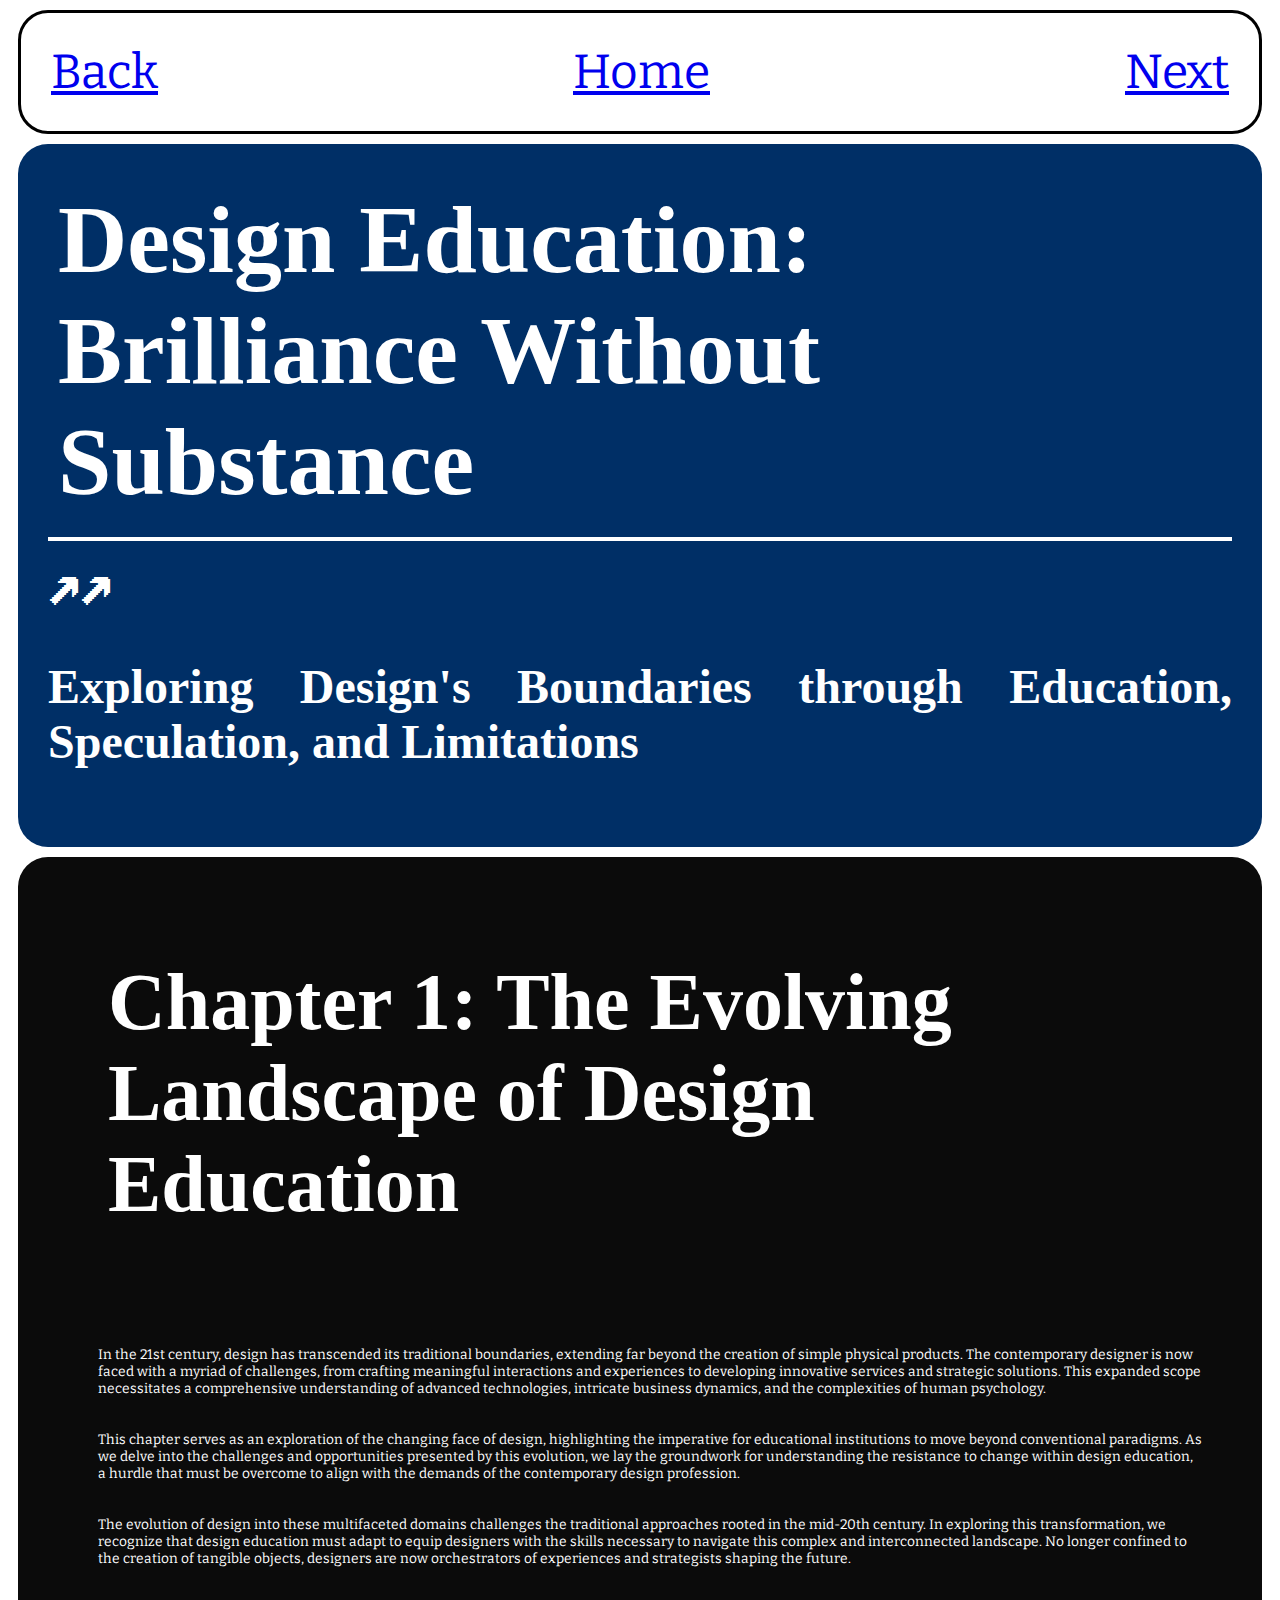
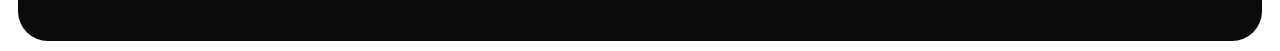
==== chapter-1.html @ 1c6a4b9c "Added meta tag for viewport" ====
<html>
    <head>
		<meta charset="utf-8"> 
		<title> Typography and Interaction - Project 3</title>
        <meta name="viewport" content="width=device-width, initial-scale=1">
		<link href="https://typography-interaction-2324.github.io/assets/reset.css" rel="stylesheet">
		<link rel="stylesheet" href="https://use.fontawesome.com/releases/v5.4.1/css/all.css">
		<link href='https://fonts.googleapis.com/css?family=Space Grotesk' rel='stylesheet'>
		<link href="page.css" rel="stylesheet">
    </head>

	<main>
		<nav>
			<a href="index.html">Back</a>
            <a href="index.html"> Home</a>
			<a href="chapter-2.html">Next</a>
		</nav>

        <aside class="chapter-card">
            <section> 
                <h1 class="Card-1"> Design Education: Brilliance Without Substance</h1>
                <hr class="white-line"> <p> 🡽🡽</p>
                <p class="subtitle-chapter">Exploring Design's Boundaries through Education, Speculation, and Limitations</p>
            </section>
        </aside>

        <aside>
        <section class="card"> 
            <h2> Chapter 1: The Evolving Landscape of Design Education </h2>

            <p class="body-text"> In the 21st century, design has transcended its traditional boundaries, extending far beyond the creation of simple physical products. The contemporary designer is now faced with a myriad of challenges, from crafting meaningful interactions and experiences to developing innovative services and strategic solutions. This expanded scope necessitates a comprehensive understanding of advanced technologies, intricate business dynamics, and the complexities of human psychology.</p>

                        
            <p class="body-text"> This chapter serves as an exploration of the changing face of design, highlighting the imperative for educational institutions to move beyond conventional paradigms. As we delve into the challenges and opportunities presented by this evolution, we lay the groundwork for understanding the resistance to change within design education, a hurdle that must be overcome to align with the demands of the contemporary design profession.</p>

            <p class="body-text-last">The evolution of design into these multifaceted domains challenges the traditional approaches rooted in the mid-20th century. In exploring this transformation, we recognize that design education must adapt to equip designers with the skills necessary to navigate this complex and interconnected landscape. No longer confined to the creation of tangible objects, designers are now orchestrators of experiences and strategists shaping the future.</p>
        </aside>
        </section>
    </main>
</html>
---- page.css ----
@import url('https://fonts.googleapis.com/css2?family=Bitter:ital,wght@0,100;0,200;0,300;0,400;0,500;0,600;0,700;0,800;0,900;1,100;1,200;1,300;1,400;1,500;1,600;1,700;1,800;1,900&display=swap');
@import url('https://fonts.googleapis.com/css2?family=Abril+Fatface&display=swap');

@font-face {
    font-family: 'CabinetGrotesk-Thin';
    src: url('/fonts/CabinetGrotesk-Thin.woff2') format('woff2'),
         url('/fonts/CabinetGrotesk-Thin.woff') format('woff'),
         url('/fonts/CabinetGrotesk-Thin.ttf') format('truetype');
         font-weight: 100;
         font-display: swap;
         font-style: normal;
  }
  
  
  @font-face {
    font-family: 'CabinetGrotesk-Extralight';
    src: url('/fonts/CabinetGrotesk-Extralight.woff2') format('woff2'),
         url('/fonts/CabinetGrotesk-Extralight.woff') format('woff'),
         url('/fonts/CabinetGrotesk-Extralight.ttf') format('truetype');
         font-weight: 200;
         font-display: swap;
         font-style: normal;
  }
  
  
  @font-face {
    font-family: 'CabinetGrotesk-Light';
    src: url('/fonts/CabinetGrotesk-Light.woff2') format('woff2'),
         url('/fonts/CabinetGrotesk-Light.woff') format('woff'),
         url('/fonts/CabinetGrotesk-Light.ttf') format('truetype');
         font-weight: 300;
         font-display: swap;
         font-style: normal;
  }
  
  
  @font-face {
    font-family: 'CabinetGrotesk-Regular';
    src: url('/fonts/CabinetGrotesk-Regular.woff2') format('woff2'),
         url('/fonts/CabinetGrotesk-Regular.woff') format('woff'),
         url('/fonts/CabinetGrotesk-Regular.ttf') format('truetype');
         font-weight: 400;
         font-display: swap;
         font-style: normal;
  }
  
  
  @font-face {
    font-family: 'CabinetGrotesk-Medium';
    src: url('/fonts/CabinetGrotesk-Medium.woff2') format('woff2'),
         url('/fonts/CabinetGrotesk-Medium.woff') format('woff'),
         url('/fonts/CabinetGrotesk-Medium.ttf') format('truetype');
         font-weight: 500;
         font-display: swap;
         font-style: normal;
  }
  
  
  @font-face {
    font-family: 'CabinetGrotesk-Bold';
    src: url('/fonts/CabinetGrotesk-Bold.woff2') format('woff2'),
         url('/fonts/CabinetGrotesk-Bold.woff') format('woff'),
         url(/fonts/CabinetGrotesk-Bold.ttf') format('truetype');
         font-weight: 700;
         font-display: swap;
         font-style: normal;
  }
  
  
  @font-face {
    font-family: 'CabinetGrotesk-Extrabold';
    src: url('/fonts/CabinetGrotesk-Extrabold.woff2') format('woff2'),
         url('/fonts/CabinetGrotesk-Extrabold.woff') format('woff'),
         url('/fonts/CabinetGrotesk-Extrabold.ttf') format('truetype');
         font-weight: 800;
         font-display: swap;
         font-style: normal;
  }
  
  
  @font-face {
    font-family: 'CabinetGrotesk-Black';
    src: url('/fonts/CabinetGrotesk-Black.woff2') format('woff2'),
         url('/fonts/CabinetGrotesk-Black.woff') format('woff'),
         url('/fonts/CabinetGrotesk-Black.ttf') format('truetype');
         font-weight: 900;
         font-display: swap;
         font-style: normal;
  }
  
@mixin lhCrop($line-height) {
    &::before {
      content: '';
      display: block;
      height: 0;
      width: 0;
      margin-top: calc((1 - #{$line-height}) * 0.5em);
    }
  }
:root {
    --typography-base: 16px;
    --spacing: 10px;

    --orange: #FF3D00;
    --white: #FFFFFF;
    --darkgrey: #0B0B0B;
    --blue: #002F66;
    --darkblue: #002249;
    --green: #03954f;
    --darkgreen:#04783B;
    --red: #C0000F;
    --darkred: #7C0004;

    --inset--top:    -0.2em;
	--inset--bottom: -0.23em;
	--inset--left:   -0.07em;
	--inset--right:  -0.06em;
}

/* aside { 
    width: ;
} */
body { 
    font-family: bitter;
    font-size: calc(2 * var(--typography-base));
}
h1{ 
    font-family: CabinetGrotesk-Bold;
    font-size: calc(6 * var(--typography-base));
    color: var(--white);
    margin: calc(1* var(--spacing))
}

.white-line{
    border: 2px solid;
    margin: 20px 0; 
    color: var(--white);
}

p {
    color: var(--white);
}

.subtitle-chapter { 
    font-family: CabinetGrotesk-Medium;
    font-size: calc(3 * var(--typography-base));
    font-weight: bold;
    color: var(--white);
    text-align: justify;
}
nav { 
    display: flex;
    justify-content: space-between;
    font-size: calc(3 * var(--typography-base));
    padding: 30px;
    background-color: white;
    border-style: solid;
    border-radius: 30px;
    border-width: 3px;
    margin-top: 10px;
    margin-bottom: 10px;
    margin: calc(1* var(--spacing))
}
h2 { 
    font-family: CabinetGrotesk-Bold;
    font-size: calc(5 * var(--typography-base));
    color: var(--white);
    margin-top: calc(1* var(--spacing));
    padding-top: calc(8* var(--spacing));
    padding-left: calc(8* var(--spacing));
    padding-right: calc(8* var(--spacing));
    padding-bottom: calc( 5 * var(--spacing));
}
.body-text { 
    font-family: bitter;
    font-size: calc(.86 * var(--typography-base));
    color: var(--white);
    padding-left: calc(7 * var(--spacing));
    padding-right: calc(5 * var(--spacing));
    padding-bottom: calc(2 * var( --spacing));
}
.chapter-card { 
    background-color: var(--blue);
    border-radius: 30px;
    margin: calc(1* var(--spacing));
    padding: calc(3* var(--spacing))
}

.card { 
    background-color: var(--darkgrey);
    border-radius: 30px;
    margin: calc(1* var(--spacing));
    padding: calc(1* var(--spacing))
}

.body-text-last {
    font-family: bitter;
    font-size: calc(.86 * var(--typography-base));
    color: var(--white);
    padding-left: calc(7 * var(--spacing));
    padding-right: calc(5 * var(--spacing));
    padding-bottom: calc(5 * var( --spacing));
}

blockquote { 
    font-family: CabinetGrotesk-Medium;
    font-style: italic;
    font-size: calc(2 * var(--typography-base));
    padding-left: calc(7 * var(--spacing));
    padding-right: calc(5 * var(--spacing));
    padding-bottom: calc(5 * var( --spacing));
    padding-top: calc(5 * var( --spacing));
    color: var(--white);
    text-align: left;
}

.card-3 { 
    background-color: var(--green);
    border-radius: 30px;
    margin: calc(1* var(--spacing));
    padding: calc(3* var(--spacing))
}
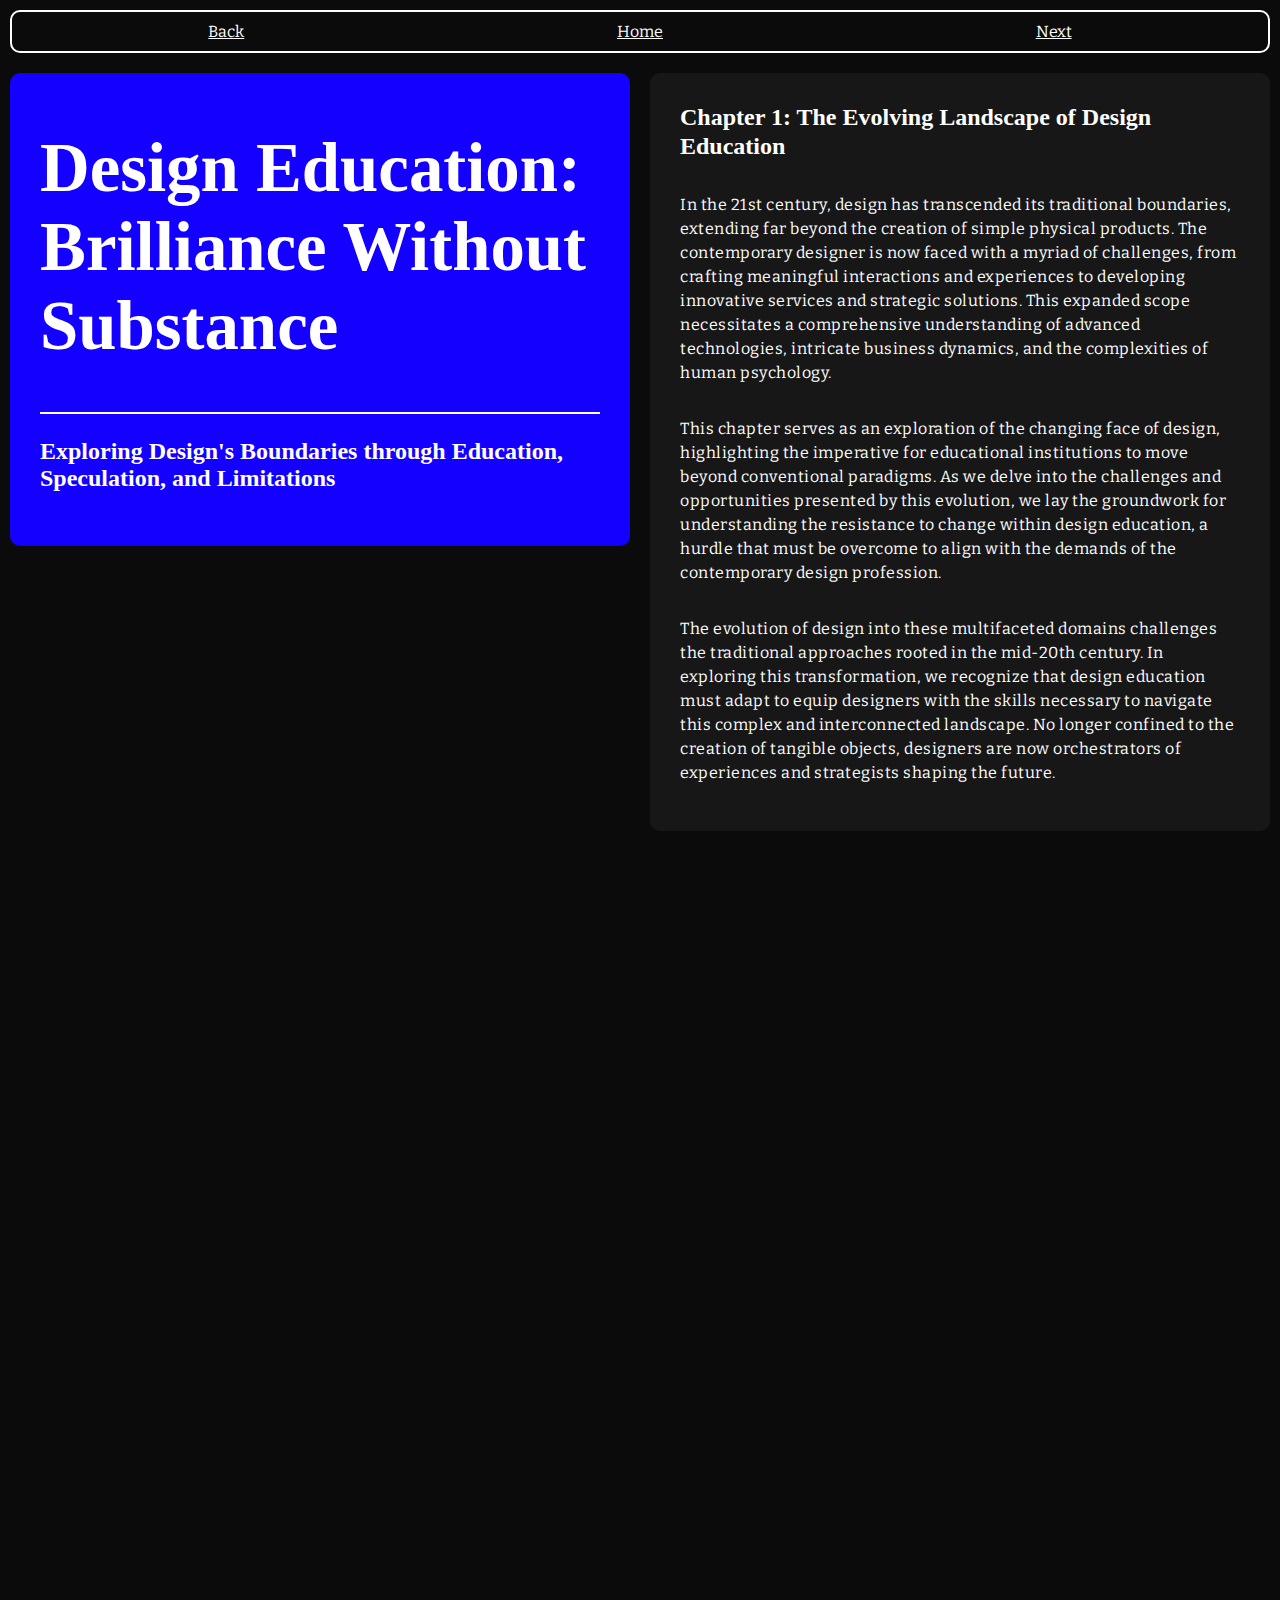
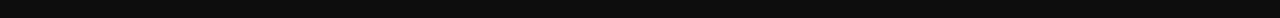
==== commit 8e56b3d9: "Tested out grid" ====
--- a/chapter-1.html
+++ b/chapter-1.html
@@ -5,7 +5,7 @@
         <meta name="viewport" content="width=device-width, initial-scale=1">
 		<link href="https://typography-interaction-2324.github.io/assets/reset.css" rel="stylesheet">
 		<link rel="stylesheet" href="https://use.fontawesome.com/releases/v5.4.1/css/all.css">
-		<link href='https://fonts.googleapis.com/css?family=Space Grotesk' rel='stylesheet'>
+		<link href='https://fonts.googleapis.com/css?family=Space Grotesk'rel='stylesheet'>
 		<link href="page.css" rel="stylesheet">
     </head>
 
@@ -16,25 +16,32 @@
 			<a href="chapter-2.html">Next</a>
 		</nav>
 
-        <aside class="chapter-card">
-            <section> 
-                <h1 class="Card-1"> Design Education: Brilliance Without Substance</h1>
-                <hr class="white-line"> <p> 🡽🡽</p>
-                <p class="subtitle-chapter">Exploring Design's Boundaries through Education, Speculation, and Limitations</p>
-            </section>
-        </aside>
+        <div class="grid-wrapper">
 
-        <aside>
-        <section class="card"> 
-            <h2> Chapter 1: The Evolving Landscape of Design Education </h2>
+            <div class="grid-container left-page">
+                <aside class="card-chapter">
+                    <section> 
+                        <h1 class="Card-1"> Design Education: Brilliance Without Substance</h1>
+                        <hr class="white-line">
+                        <p class="subtitle">Exploring Design's Boundaries through Education, Speculation, and Limitations</p>
+                    </section>
+                </aside>
+            </div>
 
-            <p class="body-text"> In the 21st century, design has transcended its traditional boundaries, extending far beyond the creation of simple physical products. The contemporary designer is now faced with a myriad of challenges, from crafting meaningful interactions and experiences to developing innovative services and strategic solutions. This expanded scope necessitates a comprehensive understanding of advanced technologies, intricate business dynamics, and the complexities of human psychology.</p>
+            <div class="grid-container right-page">
+                <aside>
+                    <section class="card"> 
+                        <h2> Chapter 1: The Evolving Landscape of Design Education </h2>
 
-                        
-            <p class="body-text"> This chapter serves as an exploration of the changing face of design, highlighting the imperative for educational institutions to move beyond conventional paradigms. As we delve into the challenges and opportunities presented by this evolution, we lay the groundwork for understanding the resistance to change within design education, a hurdle that must be overcome to align with the demands of the contemporary design profession.</p>
+                        <p class="body-text"> In the 21st century, design has transcended its traditional boundaries, extending far beyond the creation of simple physical products. The contemporary designer is now faced with a myriad of challenges, from crafting meaningful interactions and experiences to developing innovative services and strategic solutions. This expanded scope necessitates a comprehensive understanding of advanced technologies, intricate business dynamics, and the complexities of human psychology.</p>
 
-            <p class="body-text-last">The evolution of design into these multifaceted domains challenges the traditional approaches rooted in the mid-20th century. In exploring this transformation, we recognize that design education must adapt to equip designers with the skills necessary to navigate this complex and interconnected landscape. No longer confined to the creation of tangible objects, designers are now orchestrators of experiences and strategists shaping the future.</p>
-        </aside>
-        </section>
+                                    
+                        <p class="body-text"> This chapter serves as an exploration of the changing face of design, highlighting the imperative for educational institutions to move beyond conventional paradigms. As we delve into the challenges and opportunities presented by this evolution, we lay the groundwork for understanding the resistance to change within design education, a hurdle that must be overcome to align with the demands of the contemporary design profession.</p>
+
+                        <p class="body-text">The evolution of design into these multifaceted domains challenges the traditional approaches rooted in the mid-20th century. In exploring this transformation, we recognize that design education must adapt to equip designers with the skills necessary to navigate this complex and interconnected landscape. No longer confined to the creation of tangible objects, designers are now orchestrators of experiences and strategists shaping the future.</p>
+                    </section>
+                </aside>
+            </div>
+        </div>    
     </main>
 </html> --- a/page.css
+++ b/page.css
@@ -1,5 +1,7 @@
 @import url('https://fonts.googleapis.com/css2?family=Bitter:ital,wght@0,100;0,200;0,300;0,400;0,500;0,600;0,700;0,800;0,900;1,100;1,200;1,300;1,400;1,500;1,600;1,700;1,800;1,900&display=swap');
 @import url('https://fonts.googleapis.com/css2?family=Abril+Fatface&display=swap');
+@import url('https://fonts.googleapis.com/css2?family=Linefont:wght@100;200;300;400;500;600;700;800;900;1000&display=swap');
+
 
 @font-face {
     font-family: 'CabinetGrotesk-Thin';
@@ -60,7 +62,7 @@
     font-family: 'CabinetGrotesk-Bold';
     src: url('/fonts/CabinetGrotesk-Bold.woff2') format('woff2'),
          url('/fonts/CabinetGrotesk-Bold.woff') format('woff'),
-         url(/fonts/CabinetGrotesk-Bold.ttf') format('truetype');
+         url('/fonts/CabinetGrotesk-Bold.ttf') format('truetype');
          font-weight: 700;
          font-display: swap;
          font-style: normal;
@@ -87,6 +89,7 @@
          font-display: swap;
          font-style: normal;
   }
+  
   
 @mixin lhCrop($line-height) {
     &::before {
@@ -98,17 +101,20 @@
     }
   }
 :root {
+    background: var(--darkgrey);
     --typography-base: 16px;
     --spacing: 10px;
+    --border-radius: 10px;
 
     --orange: #FF3D00;
     --white: #FFFFFF;
     --darkgrey: #0B0B0B;
-    --blue: #002F66;
-    --darkblue: #002249;
-    --green: #03954f;
+    --grey:#171717;
+    --light: #7468FF;
+    --darkblue: #1400FF;
+    --green: #00AA30;
     --darkgreen:#04783B;
-    --red: #C0000F;
+    --purple: #8000FF;
     --darkred: #7C0004;
 
     --inset--top:    -0.2em;
@@ -117,106 +123,110 @@
 	--inset--right:  -0.06em;
 }
 
-/* aside { 
-    width: ;
-} */
-body { 
+nav { 
     font-family: bitter;
-    font-size: calc(2 * var(--typography-base));
-}
+    display: flex;
+    justify-content: space-around;
+    font-size: var(--typography-base);
+    padding: var(--spacing);
+    background-color: var(--darkgrey);
+    border: var(--white);
+    border-style: solid;
+    border-radius: var(--border-radius) ;
+    border-width: 2px;
+    margin-top: 10px;
+    margin-bottom: 10px;
+    margin: calc(1* var(--spacing));
+}
+
+a { 
+    color: #FFFFFF;
+}
+
+.card-chapter { 
+    display: block;
+    background-color: var(--darkblue);
+    border-radius:  var(--border-radius) ;
+    padding-right:  calc(3* var(--spacing));
+    padding-left:  calc(3* var(--spacing));
+    padding-top: var(--spacing);
+    padding-bottom: calc(3*var(--spacing));
+    margin: calc(1* var(--spacing))
+}
+
 h1{ 
     font-family: CabinetGrotesk-Bold;
-    font-size: calc(6 * var(--typography-base));
-    color: var(--white);
+    font-size: calc(4.3 * var(--typography-base));
+    color: var(--white);
+}
+
+.subtitle { 
+    font-family: CabinetGrotesk-Medium;
+    font-size: calc(1.5 * var(--typography-base));
+    font-weight: bold;
+    color: var(--white);
+    text-align: left;
+}
+
+.white-line{
+    border: 1px solid;
+    color: var(--white);
+    display: block;
+    margin: 0 auto;
+    margin-top: 20px; 
+    margin-bottom: 20px; 
+}
+
+.card { 
+    display: block;
+    background-color: var(--grey);
+    border-radius:  var(--border-radius) ;
+    padding-right:  calc(3* var(--spacing));
+    padding-left:  calc(3* var(--spacing));
+    padding-top: var(--spacing);
+    padding-bottom: calc(3*var(--spacing));
     margin: calc(1* var(--spacing))
 }
 
-.white-line{
-    border: 2px solid;
-    margin: 20px 0; 
-    color: var(--white);
-}
-
-p {
-    color: var(--white);
-}
-
-.subtitle-chapter { 
-    font-family: CabinetGrotesk-Medium;
-    font-size: calc(3 * var(--typography-base));
-    font-weight: bold;
-    color: var(--white);
-    text-align: justify;
-}
-nav { 
-    display: flex;
-    justify-content: space-between;
-    font-size: calc(3 * var(--typography-base));
-    padding: 30px;
-    background-color: white;
-    border-style: solid;
-    border-radius: 30px;
-    border-width: 3px;
-    margin-top: 10px;
-    margin-bottom: 10px;
-    margin: calc(1* var(--spacing))
-}
 h2 { 
     font-family: CabinetGrotesk-Bold;
-    font-size: calc(5 * var(--typography-base));
-    color: var(--white);
-    margin-top: calc(1* var(--spacing));
-    padding-top: calc(8* var(--spacing));
-    padding-left: calc(8* var(--spacing));
-    padding-right: calc(8* var(--spacing));
-    padding-bottom: calc( 5 * var(--spacing));
-}
+    font-size: calc(1.5 * var(--typography-base));
+    color: var(--white);
+    line-height: 1.2;
+    margin-top: calc(2* var(--spacing));
+}
+
 .body-text { 
     font-family: bitter;
-    font-size: calc(.86 * var(--typography-base));
-    color: var(--white);
-    padding-left: calc(7 * var(--spacing));
-    padding-right: calc(5 * var(--spacing));
-    padding-bottom: calc(2 * var( --spacing));
-}
-.chapter-card { 
-    background-color: var(--blue);
-    border-radius: 30px;
-    margin: calc(1* var(--spacing));
-    padding: calc(3* var(--spacing))
-}
-
-.card { 
-    background-color: var(--darkgrey);
-    border-radius: 30px;
-    margin: calc(1* var(--spacing));
-    padding: calc(1* var(--spacing))
-}
-
-.body-text-last {
-    font-family: bitter;
-    font-size: calc(.86 * var(--typography-base));
-    color: var(--white);
-    padding-left: calc(7 * var(--spacing));
-    padding-right: calc(5 * var(--spacing));
-    padding-bottom: calc(5 * var( --spacing));
-}
-
-blockquote { 
-    font-family: CabinetGrotesk-Medium;
-    font-style: italic;
-    font-size: calc(2 * var(--typography-base));
-    padding-left: calc(7 * var(--spacing));
-    padding-right: calc(5 * var(--spacing));
-    padding-bottom: calc(5 * var( --spacing));
-    padding-top: calc(5 * var( --spacing));
-    color: var(--white);
-    text-align: left;
-}
-
-.card-3 { 
-    background-color: var(--green);
-    border-radius: 30px;
-    margin: calc(1* var(--spacing));
-    padding: calc(3* var(--spacing))
-}+    font-size: var(--typography-base);
+    color: var(--white);
+    line-height: 1.5;
+    margin-top: 2rem;
+    letter-spacing: .5px;
+}
+
+body {
+    margin: 0;
+}
+
+.grid-wrapper {
+    display: grid;
+    grid-template-columns: 1fr 1fr;
+    grid-template-rows: 1fr 1fr;
+}
+
+.grid-container {
+    padding: 0px;
+}
+
+.left-container {
+    order: 1 ;
+}
+
+.right-container {
+    order:  2;
+}
+
+/* Additional styling for your existing elements goes here */
+
+
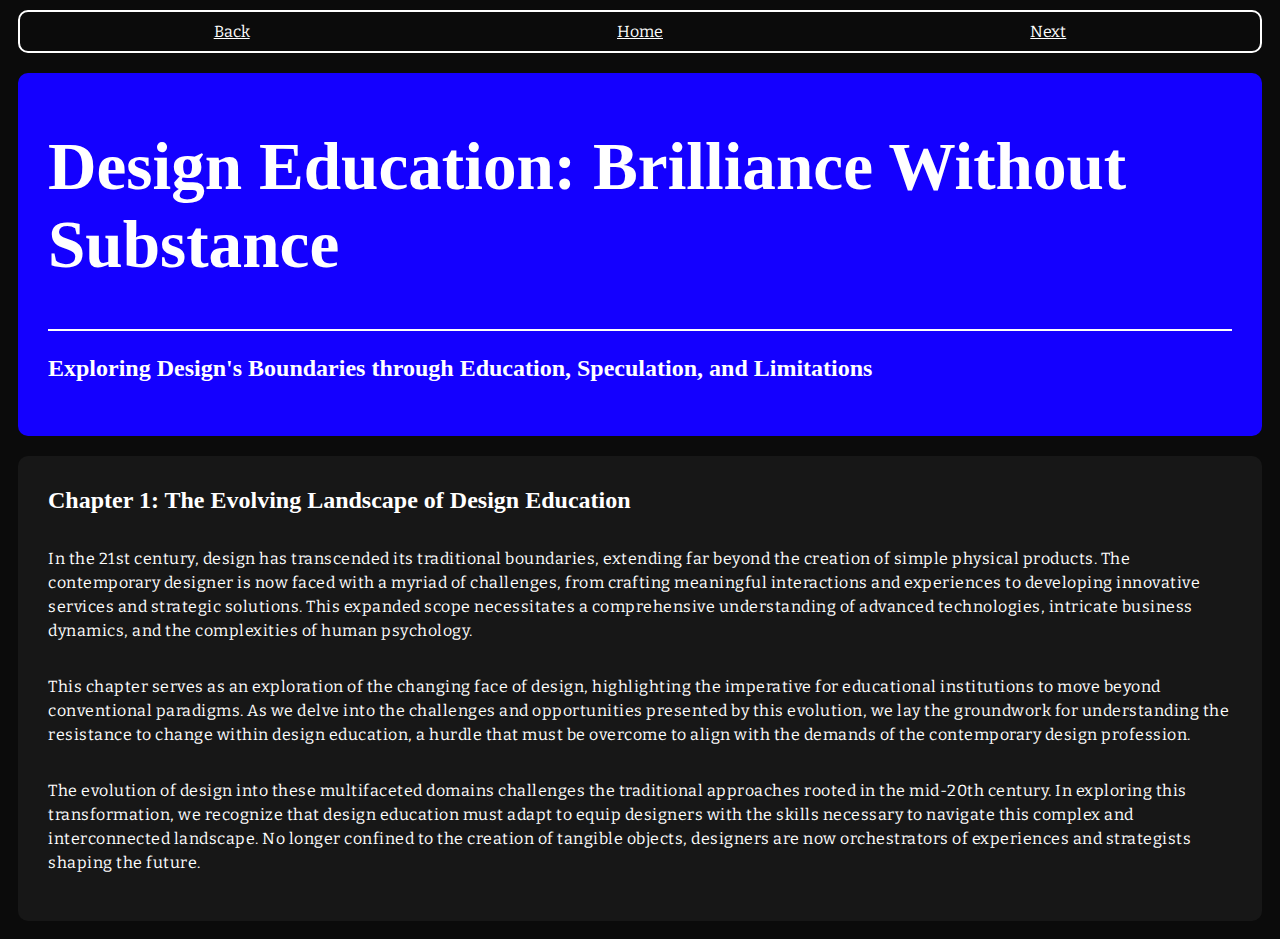
==== commit 63a99e02: "added the rest of the chapters." ====
--- a/chapter-1.html
+++ b/chapter-1.html
@@ -19,8 +19,8 @@
         <div class="grid-wrapper">
 
             <div class="grid-container left-page">
-                <aside class="card-chapter">
-                    <section> 
+                <aside>
+                    <section  class="card-chapter"> 
                         <h1 class="Card-1"> Design Education: Brilliance Without Substance</h1>
                         <hr class="white-line">
                         <p class="subtitle">Exploring Design's Boundaries through Education, Speculation, and Limitations</p>
--- a/page.css
+++ b/page.css
@@ -110,12 +110,12 @@
     --white: #FFFFFF;
     --darkgrey: #0B0B0B;
     --grey:#171717;
-    --light: #7468FF;
+    --light: #0300A9;
     --darkblue: #1400FF;
     --green: #00AA30;
     --darkgreen:#04783B;
-    --purple: #8000FF;
-    --darkred: #7C0004;
+    --purple: #6200ff;
+    --darkred: #4100aa;
 
     --inset--top:    -0.2em;
 	--inset--bottom: -0.23em;
@@ -143,6 +143,11 @@
     color: #FFFFFF;
 }
 
+.grid-wrapper {
+    display: grid;
+    grid-template-columns: 1fr;
+}
+
 .card-chapter { 
     display: block;
     background-color: var(--darkblue);
@@ -153,10 +158,31 @@
     padding-bottom: calc(3*var(--spacing));
     margin: calc(1* var(--spacing))
 }
+.card-chapter-2{ 
+    display: block;
+    background-color: var(--green);
+    border-radius:  var(--border-radius) ;
+    padding-right:  calc(3* var(--spacing));
+    padding-left:  calc(3* var(--spacing));
+    padding-top: var(--spacing);
+    padding-bottom: calc(3*var(--spacing));
+    margin: calc(1* var(--spacing))
+}
+
+.card-chapter-3 { 
+    display: block;
+    background-color: var(--purple);
+    border-radius:  var(--border-radius) ;
+    padding-right:  calc(3* var(--spacing));
+    padding-left:  calc(3* var(--spacing));
+    padding-top: var(--spacing);
+    padding-bottom: calc(3*var(--spacing));
+    margin: calc(1* var(--spacing))
+}
 
 h1{ 
     font-family: CabinetGrotesk-Bold;
-    font-size: calc(4.3 * var(--typography-base));
+    font-size: calc(4.2 * var(--typography-base));
     color: var(--white);
 }
 
@@ -204,29 +230,44 @@
     margin-top: 2rem;
     letter-spacing: .5px;
 }
-
-body {
-    margin: 0;
-}
-
-.grid-wrapper {
-    display: grid;
-    grid-template-columns: 1fr 1fr;
-    grid-template-rows: 1fr 1fr;
-}
-
-.grid-container {
-    padding: 0px;
-}
-
-.left-container {
-    order: 1 ;
-}
-
-.right-container {
-    order:  2;
-}
-
-/* Additional styling for your existing elements goes here */
-
-
+blockquote { 
+    font-family: CabinetGrotesk-Bold;
+    font-style: italic;
+    font-size: calc(1.5* var(--typography-base));
+    color: var(--white);
+    margin-top: calc(2* var(--spacing));
+    line-height: 1.5;
+}
+
+.author { 
+    display: block;
+    background-color: var(--light);
+    border-radius:  var(--border-radius) ;
+    padding: calc(1 * var(--spacing));
+    margin-top: calc(3 * var(--spacing));
+}
+
+.author-text { 
+    font-family: bitter;
+    font-size: var(--typography-base);
+    color: var(--white);
+    line-height: 1.5;
+    margin: calc(.5 * var(--spacing));
+    letter-spacing: .5px;
+}
+
+strong { 
+    font-weight: bold;
+}
+
+#underline { 
+    text-decoration: underline;
+}
+
+.section-heading { 
+    font-family: CabinetGrotesk-Bold;
+    font-size: calc(1.2 * var(--typography-base));
+    color: var(--white);
+    line-height: 1.2;
+    margin-top: calc(4* var(--spacing));
+}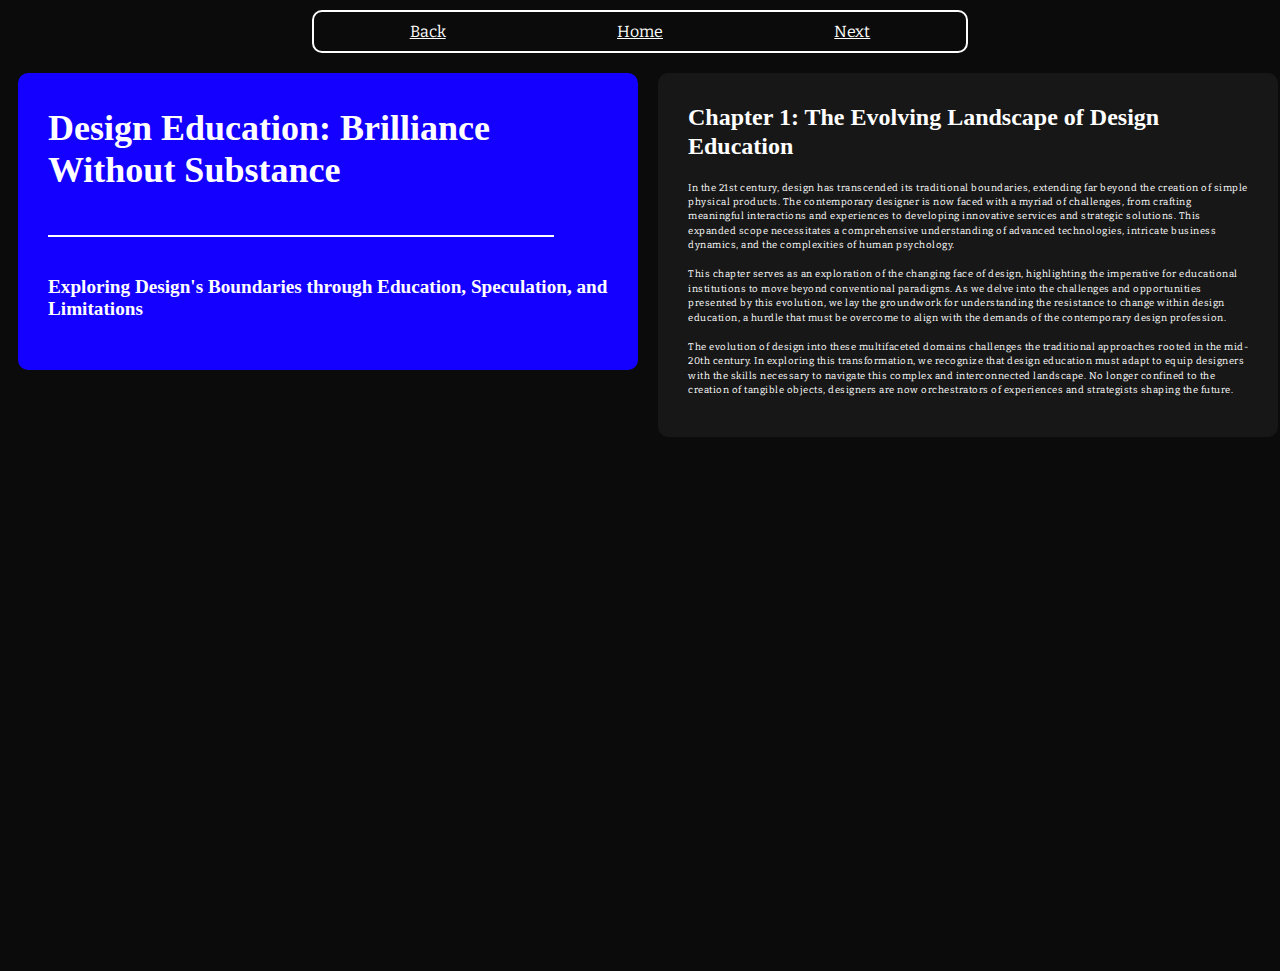
==== commit 5c384dbe: "added media query for tablet." ====
--- a/chapter-1.html
+++ b/chapter-1.html
@@ -6,7 +6,7 @@
 		<link href="https://typography-interaction-2324.github.io/assets/reset.css" rel="stylesheet">
 		<link rel="stylesheet" href="https://use.fontawesome.com/releases/v5.4.1/css/all.css">
 		<link href='https://fonts.googleapis.com/css?family=Space Grotesk'rel='stylesheet'>
-		<link href="page.css" rel="stylesheet">
+		<link href="css/page.css" rel="stylesheet">
     </head>
 
 	<main>
@@ -18,17 +18,17 @@
 
         <div class="grid-wrapper">
 
-            <div class="grid-container left-page">
+            <div class="grid-container-left-page">
                 <aside>
                     <section  class="card-chapter"> 
-                        <h1 class="Card-1"> Design Education: Brilliance Without Substance</h1>
+                        <h1 class="card-1"> Design Education: Brilliance Without Substance</h1>
                         <hr class="white-line">
                         <p class="subtitle">Exploring Design's Boundaries through Education, Speculation, and Limitations</p>
                     </section>
                 </aside>
             </div>
 
-            <div class="grid-container right-page">
+            <div class="grid-container-right-page">
                 <aside>
                     <section class="card"> 
                         <h2> Chapter 1: The Evolving Landscape of Design Education </h2>
--- a/css/page.css
+++ b/css/page.css
@@ -0,0 +1,236 @@
+@import url('cabinet-grotesk.css');
+@import url('https://fonts.googleapis.com/css2?family=Bitter:ital,wght@0,100;0,200;0,300;0,400;0,500;0,600;0,700;0,800;0,900;1,100;1,200;1,300;1,400;1,500;1,600;1,700;1,800;1,900&display=swap');
+@import url('https://fonts.googleapis.com/css2?family=Abril+Fatface&display=swap');
+@import url('https://fonts.googleapis.com/css2?family=Linefont:wght@100;200;300;400;500;600;700;800;900;1000&display=swap');
+    
+@mixin lhCrop($line-height) {
+    &::before {
+      content: '';
+      display: block;
+      height: 0;
+      width: 0;
+      margin-top: calc((1 - #{$line-height}) * 0.5em);
+    }
+  }
+:root {
+    background: var(--darkgrey);
+    --typography-base: 16px;
+    --spacing: 10px;
+    --border-radius: 10px;
+
+    --orange: #FF3D00;
+    --white: #FFFFFF;
+    --darkgrey: #0B0B0B;
+    --grey:#171717;
+    --light: #0300A9;
+    --darkblue: #1400FF;
+    --green: #00AA30;
+    --darkgreen:#04783B;
+    --purple: #6200ff;
+    --darkred: #4100aa;
+
+    --inset--top:    -0.2em;
+	--inset--bottom: -0.23em;
+	--inset--left:   -0.07em;
+	--inset--right:  -0.06em;
+}
+
+nav { 
+    font-family: bitter;
+    display: flex;
+    justify-content: space-around;
+    font-size: var(--typography-base);
+    padding: var(--spacing);
+    background-color: var(--darkgrey);
+    border: var(--white);
+    border-style: solid;
+    border-radius: var(--border-radius) ;
+    border-width: 2px;
+    margin-top: 10px;
+    margin-bottom: 10px;
+    margin: calc(1* var(--spacing));
+}
+
+a { 
+    color: #FFFFFF;
+}
+
+.grid-wrapper {
+    display: grid;
+    grid-template-columns: 1fr;
+}
+
+.card-chapter { 
+    display: block;
+    background-color: var(--darkblue);
+    border-radius:  var(--border-radius) ;
+    padding-right:  calc(3* var(--spacing));
+    padding-left:  calc(3* var(--spacing));
+    padding-top: var(--spacing);
+    padding-bottom: calc(3*var(--spacing));
+    margin: calc(1* var(--spacing))
+}
+.card-chapter-2{ 
+    display: block;
+    background-color: var(--green);
+    border-radius:  var(--border-radius) ;
+    padding-right:  calc(3* var(--spacing));
+    padding-left:  calc(3* var(--spacing));
+    padding-top: var(--spacing);
+    padding-bottom: calc(3*var(--spacing));
+    margin: calc(1* var(--spacing))
+}
+
+.card-chapter-3 { 
+    display: block;
+    background-color: var(--purple);
+    border-radius:  var(--border-radius) ;
+    padding-right:  calc(3* var(--spacing));
+    padding-left:  calc(3* var(--spacing));
+    padding-top: var(--spacing);
+    padding-bottom: calc(3*var(--spacing));
+    margin: calc(1* var(--spacing))
+}
+
+h1{ 
+    font-family: CabinetGrotesk-Bold;
+    font-size: calc(4.2 * var(--typography-base));
+    color: var(--white);
+}
+
+.subtitle { 
+    font-family: CabinetGrotesk-Medium;
+    font-size: calc(1.5 * var(--typography-base));
+    font-weight: bold;
+    color: var(--white);
+    text-align: left;
+}
+
+.white-line{
+    border: 1px solid;
+    color: var(--white);
+    display: block;
+    margin: 0 auto;
+    margin-top: 20px; 
+    margin-bottom: 20px; 
+}
+
+.card { 
+    display: block;
+    background-color: var(--grey);
+    border-radius:  var(--border-radius) ;
+    padding-right:  calc(3* var(--spacing));
+    padding-left:  calc(3* var(--spacing));
+    padding-top: var(--spacing);
+    padding-bottom: calc(3*var(--spacing));
+    margin: calc(1* var(--spacing))
+}
+
+h2 { 
+    font-family: CabinetGrotesk-Bold;
+    font-size: calc(1.5 * var(--typography-base));
+    color: var(--white);
+    line-height: 1.2;
+    margin-top: calc(2* var(--spacing));
+}
+
+.body-text { 
+    font-family: bitter;
+    font-size: var(--typography-base);
+    color: var(--white);
+    line-height: 1.5;
+    margin-top: 2rem;
+    letter-spacing: .5px;
+}
+blockquote { 
+    font-family: CabinetGrotesk-Bold;
+    font-style: italic;
+    font-size: calc(1.5* var(--typography-base));
+    color: var(--white);
+    margin-top: calc(2* var(--spacing));
+    line-height: 1.5;
+}
+
+.author { 
+    display: block;
+    background-color: var(--light);
+    border-radius:  var(--border-radius) ;
+    padding: calc(1 * var(--spacing));
+    margin-top: calc(3 * var(--spacing));
+}
+
+.author-text { 
+    font-family: bitter;
+    font-size: var(--typography-base);
+    color: var(--white);
+    line-height: 1.5;
+    margin: calc(.5 * var(--spacing));
+    letter-spacing: .5px;
+}
+
+strong { 
+    font-weight: bold;
+}
+
+#underline { 
+    text-decoration: underline;
+}
+
+.section-heading { 
+    font-family: CabinetGrotesk-Bold;
+    font-size: calc(1.2 * var(--typography-base));
+    color: var(--white);
+    line-height: 1.2;
+    margin-top: calc(4* var(--spacing));
+}
+
+@media only screen and (min-width: 450px) {
+    nav{ 
+        width: 50% ;
+        margin-left: auto;
+        margin-right: auto;
+    }
+    .grid-wrapper {
+        display: grid;
+        width: 100vw;
+        height: 100vh;
+        grid-template-columns: 1fr 1fr;
+        grid-template-areas: "left right"
+    }
+    
+    .white-line { 
+        width: 90%;
+        display: inline-block;
+    }
+    h1{ 
+        font-family: CabinetGrotesk-Bold;
+        font-size: calc(2.25 * var(--typography-base));
+        color: var(--white);
+    }
+
+    .body-text { 
+        font-family: bitter;
+        font-size: calc(.6 *var(--typography-base));
+        color: var(--white);
+        line-height: 1.5;
+        margin-top: calc(1.5* var(--spacing));
+        letter-spacing: .5px;
+    }
+
+    .subtitle { 
+        font-family: CabinetGrotesk-Medium;
+        font-size: calc(1.2 * var(--typography-base));
+        font-weight: bold;
+        color: var(--white);
+        text-align: left;
+    }
+
+    blockquote { 
+        font-family: CabinetGrotesk-Bold;
+        font-style: italic;
+        font-size: calc(1.2* var(--typography-base));
+        color: var(--white);
+        margin-top: calc(2* var(--spacing));
+        line-height: auto;
+    }
+  }
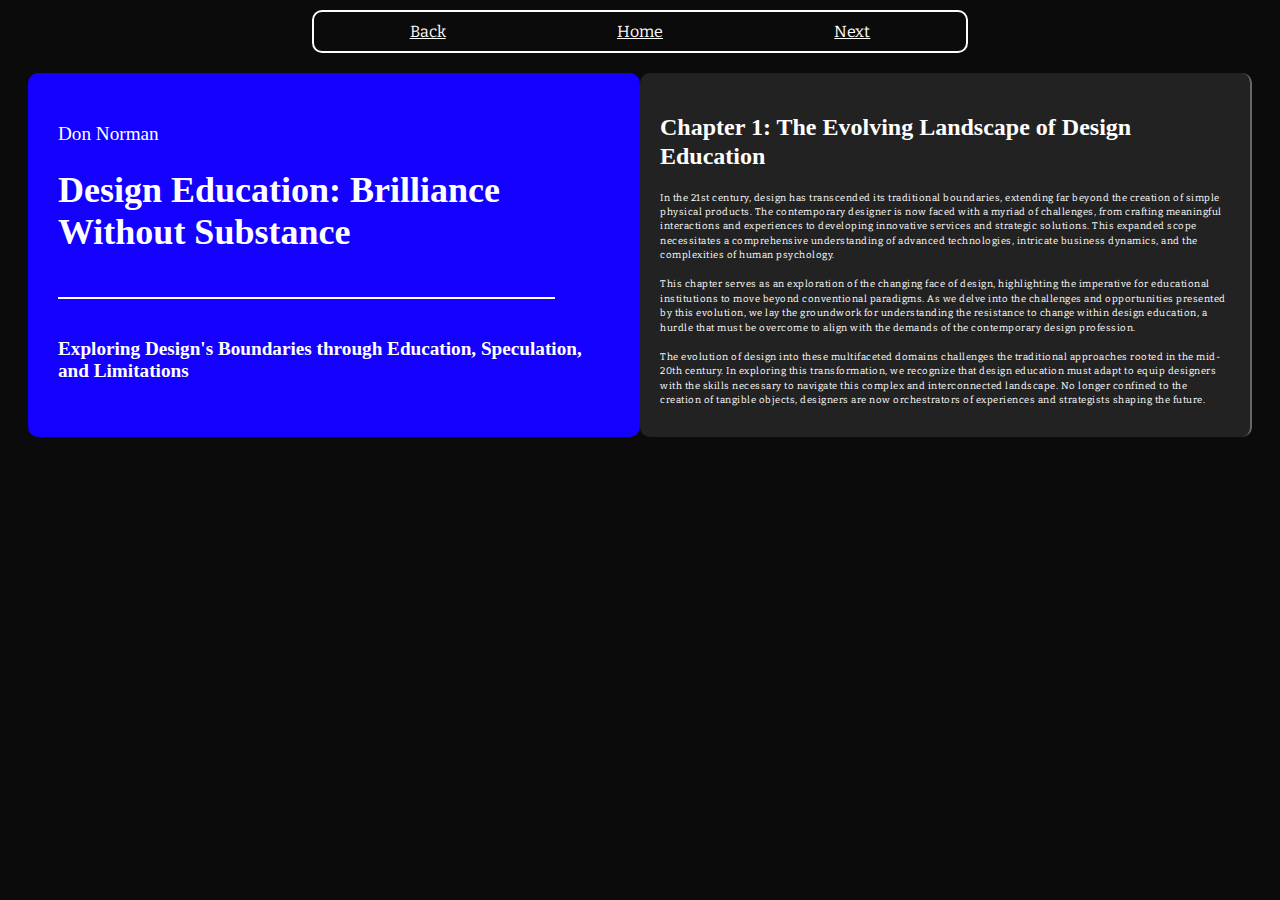
==== commit 1afac328: "added writers in the chapters." ====
--- a/chapter-1.html
+++ b/chapter-1.html
@@ -18,9 +18,12 @@
 
         <div class="grid-wrapper">
 
-            <div class="grid-container-left-page">
+            <div class="grid-container-left-page-blue">
                 <aside>
                     <section  class="card-chapter"> 
+                        <p class="writer"> 
+                        Don Norman
+                        </p>
                         <h1 class="card-1"> Design Education: Brilliance Without Substance</h1>
                         <hr class="white-line">
                         <p class="subtitle">Exploring Design's Boundaries through Education, Speculation, and Limitations</p>
@@ -28,7 +31,7 @@
                 </aside>
             </div>
 
-            <div class="grid-container-right-page">
+            <div class="grid-container-right-page-grey">
                 <aside>
                     <section class="card"> 
                         <h2> Chapter 1: The Evolving Landscape of Design Education </h2>
--- a/css/page.css
+++ b/css/page.css
@@ -21,7 +21,8 @@
     --orange: #FF3D00;
     --white: #FFFFFF;
     --darkgrey: #0B0B0B;
-    --grey:#171717;
+    --grey:#222222;
+    --lightgrey:#676767;
     --light: #0300A9;
     --darkblue: #1400FF;
     --green: #00AA30;
@@ -70,6 +71,15 @@
     padding-bottom: calc(3*var(--spacing));
     margin: calc(1* var(--spacing))
 }
+
+.writer { 
+    font-family: CabinetGrotesk-Medium;
+    font-size: calc(1.3 * var(--typography-base));
+    color: var(--white);
+    text-align: left;
+    margin-bottom: calc(2* var(--spacing));
+    margin-top: calc(2* var(--spacing));
+}
 .card-chapter-2{ 
     display: block;
     background-color: var(--green);
@@ -101,7 +111,6 @@
 .subtitle { 
     font-family: CabinetGrotesk-Medium;
     font-size: calc(1.5 * var(--typography-base));
-    font-weight: bold;
     color: var(--white);
     text-align: left;
 }
@@ -151,13 +160,13 @@
     line-height: 1.5;
 }
 
-.author { 
+/* .author { 
     display: block;
     background-color: var(--light);
     border-radius:  var(--border-radius) ;
     padding: calc(1 * var(--spacing));
     margin-top: calc(3 * var(--spacing));
-}
+} */
 
 .author-text { 
     font-family: bitter;
@@ -192,16 +201,81 @@
     }
     .grid-wrapper {
         display: grid;
-        width: 100vw;
-        height: 100vh;
         grid-template-columns: 1fr 1fr;
-        grid-template-areas: "left right"
-    }
-    
+        grid-template-rows: 1fr;
+    }
+
+    .grid-container-left-page-blue { 
+        display: block;
+        background-color: var(--darkblue);
+        border-radius:  var(--border-radius) ;
+        padding-right:  calc(3* var(--spacing));
+        padding-left:  calc(3* var(--spacing));
+        padding-top: calc(3*var(--spacing));
+        padding-bottom: calc(3*var(--spacing));
+        margin-left: calc(2* var(--spacing));
+        margin-top: calc(1* var(--spacing));
+    }
+
+    .grid-container-left-page-green { 
+        display: block;
+        background-color: var(--green);
+        border-radius:  var(--border-radius) ;
+        border-radius:  var(--border-radius) ;
+        padding-right:  calc(3* var(--spacing));
+        padding-left:  calc(3* var(--spacing));
+        padding-top: calc(3*var(--spacing));
+        padding-bottom: calc(3*var(--spacing));
+        margin-left: calc(2* var(--spacing));
+        margin-top: calc(1* var(--spacing));
+        border-left: 2px solid var(--lightgrey);
+    }
+
+    .grid-container-right-page-grey { 
+        display: block;
+        background-color: var(--grey);
+        border-radius:  var(--border-radius) ;
+        margin-right: calc(2* var(--spacing));
+        margin-top: calc(1* var(--spacing));
+        border-right: 2px solid var(--lightgrey);
+    }
+    .grid-container-left-page-grey { 
+        display: block;
+        background-color: var(--grey);
+        border-radius:  var(--border-radius) ;
+        margin-left: calc(2* var(--spacing));
+        margin-top: calc(1* var(--spacing));
+        border-left: 2px solid var(--lightgrey);
+    }
+
+    .card-chapter-2 { 
+        display: block;
+        background-color: var(--green);
+        border-radius:  var(--border-radius) ;
+        padding-right:  calc(1.2* var(--spacing));
+        padding-left:  calc(1* var(--spacing));
+        padding-top: var(--spacing);
+        padding-bottom: calc(1*var(--spacing));
+        margin: calc(-1* var(--spacing))
+    }
+
+    .card-chapter { 
+        display: block;
+        background-color: var(--darkblue);
+        border-radius:  var(--border-radius) ;
+        padding-right:  calc(1.2* var(--spacing));
+        padding-left:  calc(1* var(--spacing));
+        padding-top: var(--spacing);
+        padding-bottom: calc(1*var(--spacing));
+        margin: calc(-1* var(--spacing))
+    }
+
     .white-line { 
         width: 90%;
         display: inline-block;
     }
+
+
     h1{ 
         font-family: CabinetGrotesk-Bold;
         font-size: calc(2.25 * var(--typography-base));
@@ -228,9 +302,52 @@
     blockquote { 
         font-family: CabinetGrotesk-Bold;
         font-style: italic;
-        font-size: calc(1.2* var(--typography-base));
-        color: var(--white);
-        margin-top: calc(2* var(--spacing));
-        line-height: auto;
-    }
+        font-size: calc(.8 *var(--typography-base));
+        color: var(--white);
+        line-height: 1.5;
+        letter-spacing: .5px;
+        background-color: var(--darkblue);
+        margin-top: calc(1* var(--spacing));
+        border-radius:  var(--border-radius) ;
+        padding: calc(1* var(--spacing));
+    }
+
+    .author-text { 
+        font-family: bitter;
+        font-size: calc(.6 *var(--typography-base));
+        color: var(--white);
+        line-height: 1.5;
+        margin-top: calc(1.5* var(--spacing));
+        margin-bottom: calc(1.5* var(--spacing));
+        letter-spacing: .5px;
+    }
+
+    .card { 
+        display: block;
+        background-color: var(--grey);
+        border-radius:  var(--border-radius) ;
+        padding-right:  calc(1* var(--spacing));
+        padding-left:  calc(1* var(--spacing));
+        padding-top: var(--spacing);
+        padding-bottom: calc(1*var(--spacing));
+        margin: calc(1* var(--spacing))
+    }
+
+    .chapter-divider { 
+        border: 1px solid;
+        color: var(--lightgrey);
+        display: block;
+        margin: 0 auto;
+        margin-top: 20px; 
+        margin-bottom: 20px; 
+    }
+
+    .writer { 
+        font-family: CabinetGrotesk-Medium;
+        font-size: calc(1.2 * var(--typography-base));
+        color: var(--white);
+        text-align: left;
+        margin-bottom: calc(2* var(--spacing));
+    }
+
   }
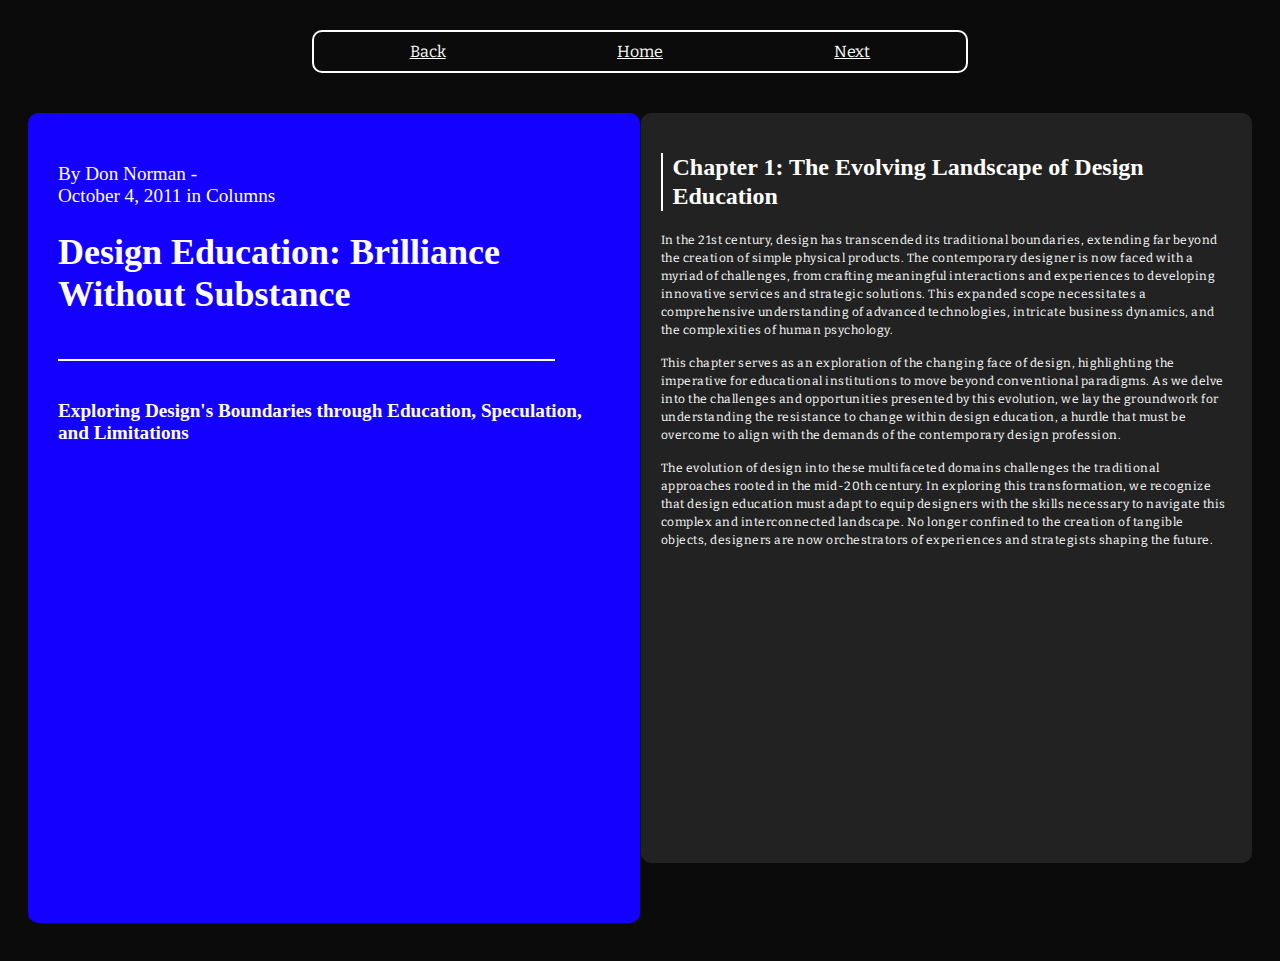
==== commit ee619b4b: "Added breakpoints for Tablet screen." ====
--- a/chapter-1.html
+++ b/chapter-1.html
@@ -22,7 +22,8 @@
                 <aside>
                     <section  class="card-chapter"> 
                         <p class="writer"> 
-                        Don Norman
+                        By Don Norman - <br> 
+                        October 4, 2011 in Columns
                         </p>
                         <h1 class="card-1"> Design Education: Brilliance Without Substance</h1>
                         <hr class="white-line">
--- a/css/page.css
+++ b/css/page.css
@@ -2,7 +2,9 @@
 @import url('https://fonts.googleapis.com/css2?family=Bitter:ital,wght@0,100;0,200;0,300;0,400;0,500;0,600;0,700;0,800;0,900;1,100;1,200;1,300;1,400;1,500;1,600;1,700;1,800;1,900&display=swap');
 @import url('https://fonts.googleapis.com/css2?family=Abril+Fatface&display=swap');
 @import url('https://fonts.googleapis.com/css2?family=Linefont:wght@100;200;300;400;500;600;700;800;900;1000&display=swap');
-    
+@import url('https://fonts.googleapis.com/css2?family=Cardo&family=EB+Garamond:wght@500&family=Merriweather:ital,wght@0,300;0,400;0,700;0,900;1,300;1,400;1,700;1,900&family=PT+Sans:ital,wght@0,400;0,700;1,400;1,700&display=swap');
+@import url(‘https://fonts.googleapis.com/css2?family=Catamaran:wght@800;900&display=swap');
+
 @mixin lhCrop($line-height) {
     &::before {
       content: '';
@@ -22,13 +24,14 @@
     --white: #FFFFFF;
     --darkgrey: #0B0B0B;
     --grey:#222222;
-    --lightgrey:#676767;
+    --charcoal:#181818;
     --light: #0300A9;
     --darkblue: #1400FF;
     --green: #00AA30;
     --darkgreen:#04783B;
     --purple: #6200ff;
     --darkred: #4100aa;
+
 
     --inset--top:    -0.2em;
 	--inset--bottom: -0.23em;
@@ -141,6 +144,8 @@
     color: var(--white);
     line-height: 1.2;
     margin-top: calc(2* var(--spacing));
+    border-left: 2px solid var(--white); 
+    padding-left: 10px;
 }
 
 .body-text { 
@@ -152,36 +157,28 @@
     letter-spacing: .5px;
 }
 blockquote { 
-    font-family: CabinetGrotesk-Bold;
-    font-style: italic;
+    font-family: Cardo;
     font-size: calc(1.5* var(--typography-base));
     color: var(--white);
     margin-top: calc(2* var(--spacing));
-    line-height: 1.5;
-}
-
-/* .author { 
-    display: block;
-    background-color: var(--light);
-    border-radius:  var(--border-radius) ;
+    line-height: 1.3;
+    background-color: var(--charcoal);
+    border-radius: 0px 0px 10px 10px;
+    border-top: 2px solid var(--white); 
+    padding: calc(1.5* var(--spacing));
+}
+
+.author { 
+    display: block;
     padding: calc(1 * var(--spacing));
-    margin-top: calc(3 * var(--spacing));
-} */
-
-.author-text { 
-    font-family: bitter;
-    font-size: var(--typography-base);
-    color: var(--white);
-    line-height: 1.5;
-    margin: calc(.5 * var(--spacing));
-    letter-spacing: .5px;
+    margin-top: calc(2 * var(--spacing));
 }
 
 strong { 
     font-weight: bold;
 }
 
-#underline { 
+.underline { 
     text-decoration: underline;
 }
 
@@ -191,6 +188,22 @@
     color: var(--white);
     line-height: 1.2;
     margin-top: calc(4* var(--spacing));
+}
+
+.author-heading { 
+    font-family: CabinetGrotesk-Bold;
+    font-size: calc(1.2 * var(--typography-base));
+    color: var(--white);
+    line-height: 1.2;
+    margin-top: calc(2* var(--spacing));
+}
+
+.writer-text { 
+    font-family: CabinetGrotesk-Bold;
+    font-size: calc(.9 * var(--typography-base));
+    color: var(--white);
+    line-height: 1.2;
+    margin-top: calc(2* var(--spacing));
 }
 
 @media only screen and (min-width: 450px) {
@@ -198,11 +211,21 @@
         width: 50% ;
         margin-left: auto;
         margin-right: auto;
+        margin-top: calc(3* var(--spacing));
+    }
+    h2 { 
+        font-family: CabinetGrotesk-Bold;
+        font-size: calc(1.5 * var(--typography-base));
+        color: var(--white);
+        line-height: 1.2;
+        margin-top: calc(2* var(--spacing));
+        border-left: 2px solid var(--white); 
+        padding-left: 10px;
     }
     .grid-wrapper {
         display: grid;
         grid-template-columns: 1fr 1fr;
-        grid-template-rows: 1fr;
+        grid-column-gap: 1px;
     }
 
     .grid-container-left-page-blue { 
@@ -214,7 +237,9 @@
         padding-top: calc(3*var(--spacing));
         padding-bottom: calc(3*var(--spacing));
         margin-left: calc(2* var(--spacing));
-        margin-top: calc(1* var(--spacing));
+        margin-top: calc(3* var(--spacing));
+        margin-bottom: calc(3* var(--spacing));
+        height: 750px;
     }
 
     .grid-container-left-page-green { 
@@ -227,8 +252,26 @@
         padding-top: calc(3*var(--spacing));
         padding-bottom: calc(3*var(--spacing));
         margin-left: calc(2* var(--spacing));
-        margin-top: calc(1* var(--spacing));
+        margin-top: calc(3* var(--spacing));
         border-left: 2px solid var(--lightgrey);
+        margin-bottom: calc(3* var(--spacing));
+        height: 750px;
+    }
+
+    .grid-container-left-page-purple { 
+        display: block;
+        background-color: var(--purple);
+        border-radius:  var(--border-radius) ;
+        border-radius:  var(--border-radius) ;
+        padding-right:  calc(3* var(--spacing));
+        padding-left:  calc(3* var(--spacing));
+        padding-top: calc(3*var(--spacing));
+        padding-bottom: calc(3*var(--spacing));
+        margin-left: calc(2* var(--spacing));
+        margin-top: calc(3* var(--spacing));
+        border-left: 2px solid var(--lightgrey);
+        margin-bottom: calc(3* var(--spacing));
+        height: 750px;
     }
 
     .grid-container-right-page-grey { 
@@ -236,21 +279,25 @@
         background-color: var(--grey);
         border-radius:  var(--border-radius) ;
         margin-right: calc(2* var(--spacing));
-        margin-top: calc(1* var(--spacing));
+        margin-top: calc(3* var(--spacing));
         border-right: 2px solid var(--lightgrey);
+        margin-bottom: calc(3* var(--spacing));
+        height: 750px;
     }
     .grid-container-left-page-grey { 
         display: block;
         background-color: var(--grey);
         border-radius:  var(--border-radius) ;
         margin-left: calc(2* var(--spacing));
-        margin-top: calc(1* var(--spacing));
+        margin-top: calc(3* var(--spacing));
         border-left: 2px solid var(--lightgrey);
-    }
-
-    .card-chapter-2 { 
-        display: block;
-        background-color: var(--green);
+        margin-bottom: calc(3* var(--spacing));
+        height: 750px;
+    }
+
+    .card-chapter-3 { 
+        display: block;
+        background-color: var(--purple);
         border-radius:  var(--border-radius) ;
         padding-right:  calc(1.2* var(--spacing));
         padding-left:  calc(1* var(--spacing));
@@ -259,9 +306,9 @@
         margin: calc(-1* var(--spacing))
     }
 
-    .card-chapter { 
-        display: block;
-        background-color: var(--darkblue);
+    .card-chapter-2 { 
+        display: block;
+        background-color: var(--green);
         border-radius:  var(--border-radius) ;
         padding-right:  calc(1.2* var(--spacing));
         padding-left:  calc(1* var(--spacing));
@@ -270,11 +317,22 @@
         margin: calc(-1* var(--spacing))
     }
 
+    .card-chapter { 
+        display: block;
+        background-color: var(--darkblue);
+        border-radius:  var(--border-radius) ;
+        padding-right:  calc(1.2* var(--spacing));
+        padding-left:  calc(1* var(--spacing));
+        padding-top: var(--spacing);
+        padding-bottom: calc(1*var(--spacing));
+        margin: calc(-1* var(--spacing))
+    }
+
     .white-line { 
         width: 90%;
         display: inline-block;
     }
-
+    
 
     h1{ 
         font-family: CabinetGrotesk-Bold;
@@ -284,7 +342,7 @@
 
     .body-text { 
         font-family: bitter;
-        font-size: calc(.6 *var(--typography-base));
+        font-size: calc(.75 *var(--typography-base));
         color: var(--white);
         line-height: 1.5;
         margin-top: calc(1.5* var(--spacing));
@@ -300,16 +358,17 @@
     }
 
     blockquote { 
-        font-family: CabinetGrotesk-Bold;
-        font-style: italic;
-        font-size: calc(.8 *var(--typography-base));
+        font-family: EB Garamond;
+        font-size: calc(.85 *var(--typography-base));
         color: var(--white);
         line-height: 1.5;
         letter-spacing: .5px;
-        background-color: var(--darkblue);
-        margin-top: calc(1* var(--spacing));
-        border-radius:  var(--border-radius) ;
-        padding: calc(1* var(--spacing));
+        background-color: var(--charcoal);
+        margin-top: calc(2* var(--spacing));
+        padding: calc(1.5* var(--spacing));
+        border-left: 2px solid var(--white); 
+        border-top: 0px solid var(--white); 
+        border-radius: 0px 10px 10px 0px;
     }
 
     .author-text { 
@@ -320,6 +379,14 @@
         margin-top: calc(1.5* var(--spacing));
         margin-bottom: calc(1.5* var(--spacing));
         letter-spacing: .5px;
+    }
+
+    .author-heading { 
+        font-family: CabinetGrotesk-Bold;
+        font-size: calc(1.2 * var(--typography-base));
+        color: var(--white);
+        line-height: 1.2;
+        margin-top: calc(2* var(--spacing));
     }
 
     .card { 
@@ -350,4 +417,5 @@
         margin-bottom: calc(2* var(--spacing));
     }
 
-  }
+}
+  
